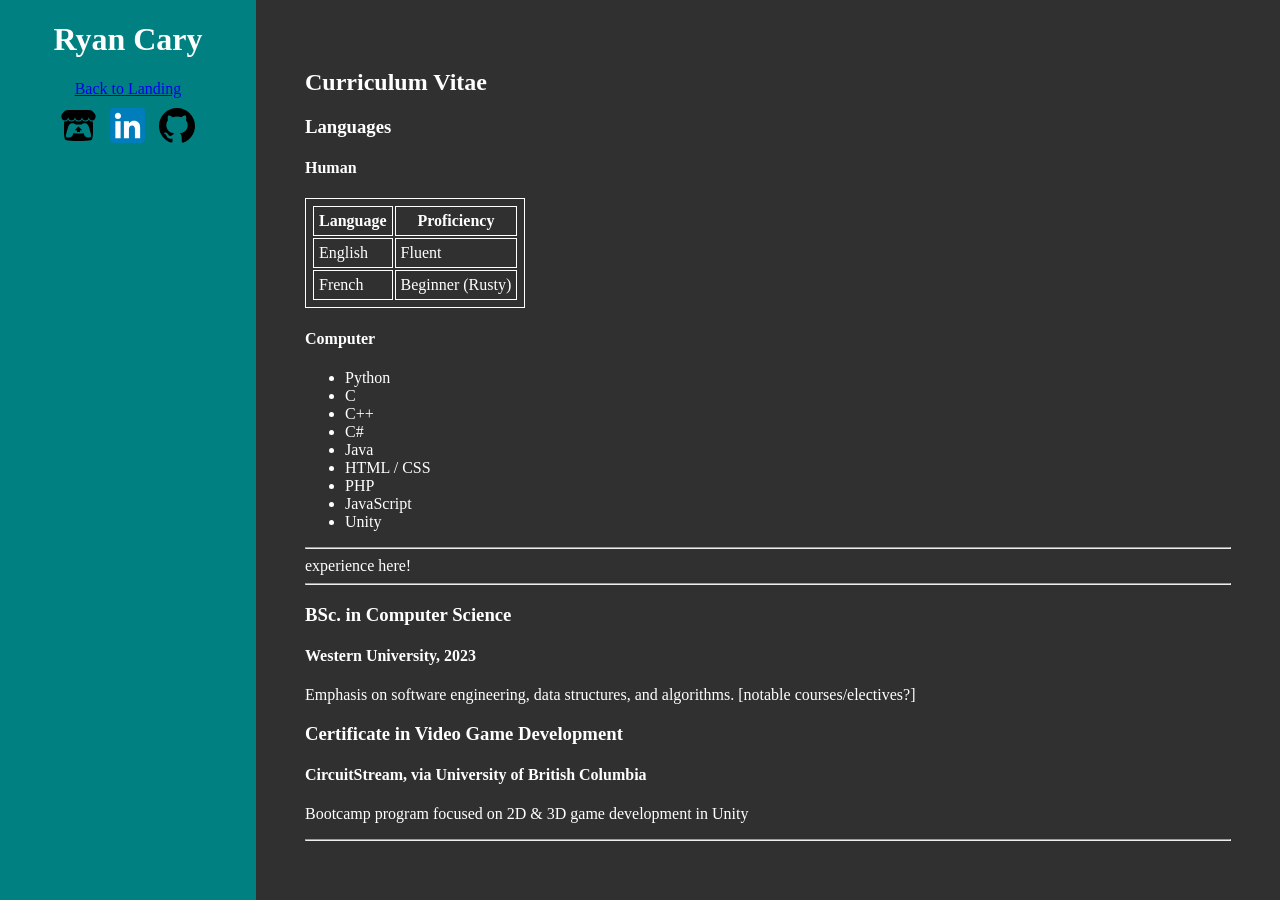
==== cv.html @ cd35bf0e "Fixed broken github link" ====
<!DOCTYPE html>
<html lang="en">
<head>
    <meta charset="UTF-8">
    <meta name="viewport" content="width=device-width, initial-scale=1.0">
    <title>Ryan Cary - CV</title>
    <link rel="stylesheet" href="./styles.css">
</head>
<body>
    
    <div class="sidebar">
        <h1>Ryan Cary</h1>
        <div>
            <a href="./index.html" rel="noreferrer">Back to Landing</a>
            <div id="logo-container">
                <a href="https://scionsword.itch.io" rel="noreferrer"><img class="social-logo" height="35" alt="itch.io_link" src="./imgs/itch-io-icon.svg"></a>
                <a href="https://www.linkedin.com/in/ryan-cary-623120285" rel="noreferrer"><img class="social-logo" height="35" alt="linkedin_link" src="./imgs/LinkedIn_icon.svg"></a>
                <a href="https://github.com/ryan-cary" rel="noreferrer"><img class="social-logo" height="35" alt="github_link" src="./imgs/GitHub_Invertocat_Black.svg"></a>
            </div>
        </div>
    </div>
    <div class="content-container">
        <h2>Curriculum Vitae</h2>
        <div id="languages">
            <h3>Languages</h3>
            <h4>Human</h4>
            <table>
                <tr>
                    <th>Language</th>
                    <th>Proficiency</th>
                </tr>
                <tr>
                    <td>English</td>
                    <td>Fluent</td>
                </tr>
                <tr>
                    <td>French</td>
                    <td>Beginner (Rusty)</td>
                </tr>
            </table>
            <h4>Computer</h4>
            <ul>
                <li>Python</li>
                <li>C</li>
                <li>C++</li>
                <li>C#</li>
                <li>Java</li>
                <li>HTML / CSS</li>
                <li>PHP</li>
                <li>JavaScript</li>
                <li>Unity</li>
            </ul>
        </div>
        <hr>
        <div id="work_experience"> 
            experience here!
        </div>
        <hr>
        <div id="edu+certs">
            <p>
                <h3>BSc. in Computer Science</h3>
                <h4>Western University, 2023</h4>
                Emphasis on software engineering, data structures, and algorithms. [notable courses/electives?]
            
                <h3>Certificate in Video Game Development</h3>
                <h4>CircuitStream, via University of British Columbia</h4>
                Bootcamp program focused on 2D & 3D game development in Unity
            </p>
        </div>
        <hr>
    </div>

</body>
</html>
---- styles.css ----
body {
  padding: 25px;
  background-color: rgb(48, 48, 48);
  color: white;
  font-size: 16px;
}

table, th, td {
  border: 1px solid white;
  padding: 5px;
}

.dark-mode {
  background-color: white;
  color: black;
}

.content-container {
    margin-left: 16rem;
    padding: 1rem;
}

/* ------- SIDEBAR ------- */

.sidebar {
    position: fixed;
    top: 0;
    left: 0;
    width: 16rem;
    height: 100%;
    text-align: center;
    background-color: teal;
    color: white;
}

#logo-container {
  margin: 5px;
}

.social-logo {
  margin: 5px;
  height: 35px;
  width: auto;
}

/* ------- CV ------ */

#cv-heading {
  color: #00ff95;
}
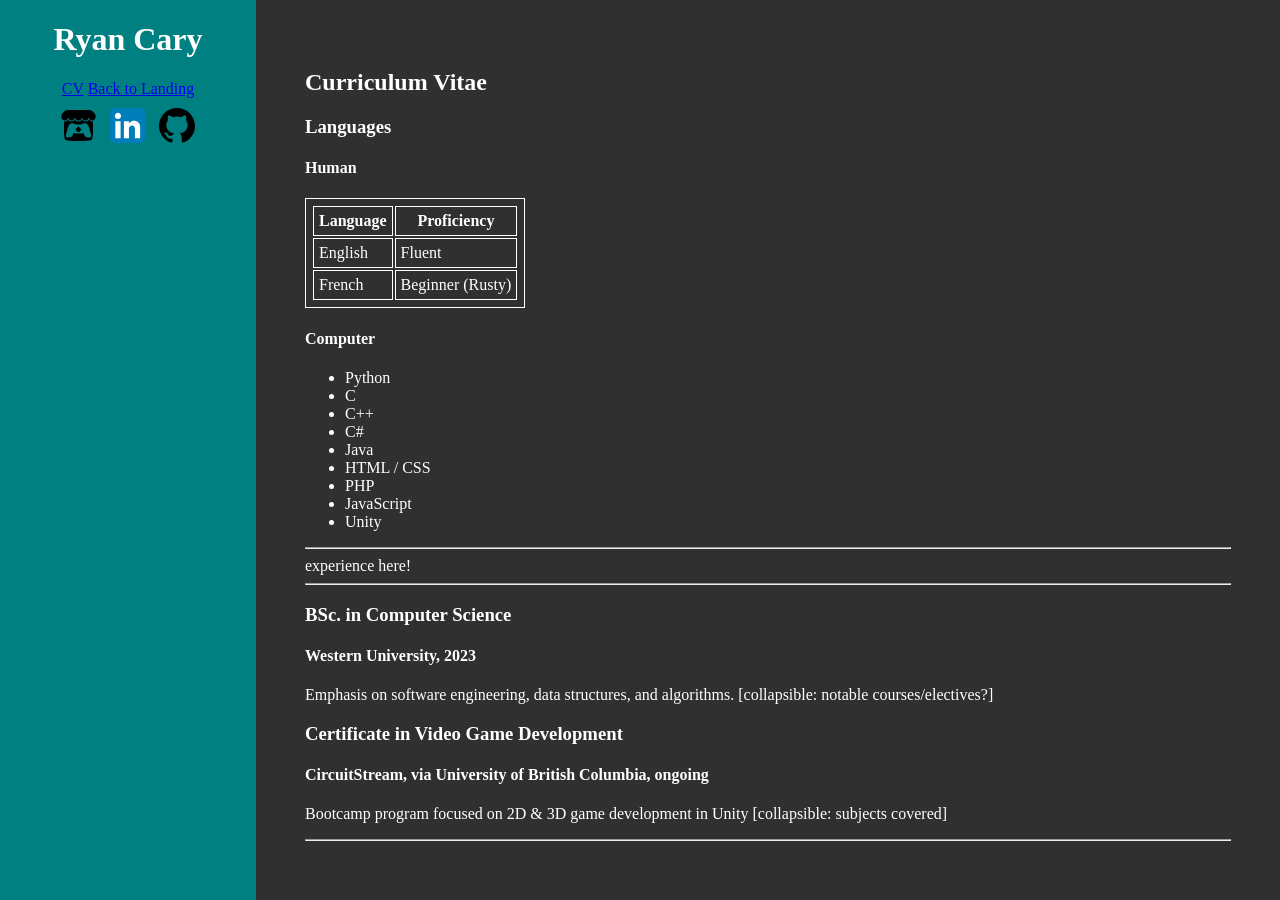
==== commit b372b3b5: "add sidebar link div" ====
--- a/cv.html
+++ b/cv.html
@@ -11,14 +11,18 @@
     <div class="sidebar">
         <h1>Ryan Cary</h1>
         <div>
-            <a href="./index.html" rel="noreferrer">Back to Landing</a>
+            <div id="sidebar-links">
+                <a href="./cv.html" rel="noreferrer">CV</a>
+                <a href="./index.html" rel="noreferrer">Back to Landing</a>
+            </div>
             <div id="logo-container">
-                <a href="https://scionsword.itch.io" rel="noreferrer"><img class="social-logo" height="35" alt="itch.io_link" src="./imgs/itch-io-icon.svg"></a>
-                <a href="https://www.linkedin.com/in/ryan-cary-623120285" rel="noreferrer"><img class="social-logo" height="35" alt="linkedin_link" src="./imgs/LinkedIn_icon.svg"></a>
-                <a href="https://github.com/ryan-cary" rel="noreferrer"><img class="social-logo" height="35" alt="github_link" src="./imgs/GitHub_Invertocat_Black.svg"></a>
+                <a href="https://scionsword.itch.io" rel="noreferrer" target="_blank"><img class="social-logo" height="35" alt="itch.io_link" src="./imgs/itch-io-icon.svg"></a>
+                <a href="https://www.linkedin.com/in/ryan-cary-623120285" rel="noreferrer" target="_blank"><img class="social-logo" height="35" alt="linkedin_link" src="./imgs/LinkedIn_icon.svg"></a>
+                <a href="https://github.com/ryan-cary" rel="noreferrer" target="_blank"><img class="social-logo" height="35" alt="github_link" src="./imgs/GitHub_Invertocat_Black.svg"></a>
             </div>
         </div>
     </div>
+
     <div class="content-container">
         <h2>Curriculum Vitae</h2>
         <div id="languages">
@@ -60,11 +64,11 @@
             <p>
                 <h3>BSc. in Computer Science</h3>
                 <h4>Western University, 2023</h4>
-                Emphasis on software engineering, data structures, and algorithms. [notable courses/electives?]
+                Emphasis on software engineering, data structures, and algorithms. [collapsible: notable courses/electives?]
             
                 <h3>Certificate in Video Game Development</h3>
-                <h4>CircuitStream, via University of British Columbia</h4>
-                Bootcamp program focused on 2D & 3D game development in Unity
+                <h4>CircuitStream, via University of British Columbia, ongoing</h4>
+                Bootcamp program focused on 2D & 3D game development in Unity [collapsible: subjects covered]
             </p>
         </div>
         <hr>
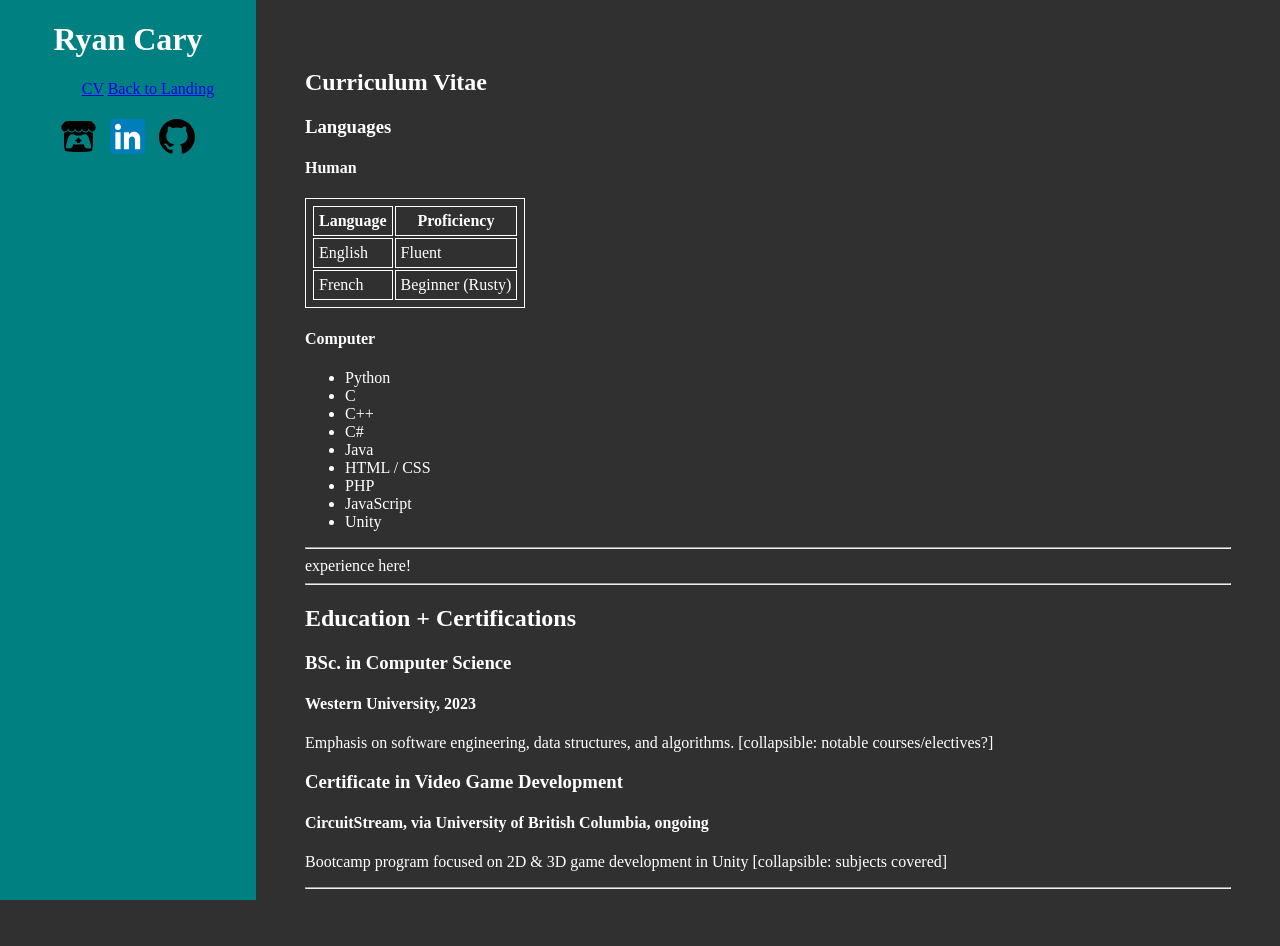
==== commit f84aabd0: "Add education header" ====
--- a/cv.html
+++ b/cv.html
@@ -11,10 +11,10 @@
     <div class="sidebar">
         <h1>Ryan Cary</h1>
         <div>
-            <div id="sidebar-links">
+            <ul id="sidebar-links">
                 <a href="./cv.html" rel="noreferrer">CV</a>
                 <a href="./index.html" rel="noreferrer">Back to Landing</a>
-            </div>
+            </ul>
             <div id="logo-container">
                 <a href="https://scionsword.itch.io" rel="noreferrer" target="_blank"><img class="social-logo" height="35" alt="itch.io_link" src="./imgs/itch-io-icon.svg"></a>
                 <a href="https://www.linkedin.com/in/ryan-cary-623120285" rel="noreferrer" target="_blank"><img class="social-logo" height="35" alt="linkedin_link" src="./imgs/LinkedIn_icon.svg"></a>
@@ -61,6 +61,7 @@
         </div>
         <hr>
         <div id="edu+certs">
+            <h2>Education + Certifications</h2>
             <p>
                 <h3>BSc. in Computer Science</h3>
                 <h4>Western University, 2023</h4>
--- a/styles.css
+++ b/styles.css
@@ -1,3 +1,9 @@
+/*
+* {
+  border: solid red 1px;
+}
+*/
+
 body {
   padding: 25px;
   background-color: rgb(48, 48, 48);
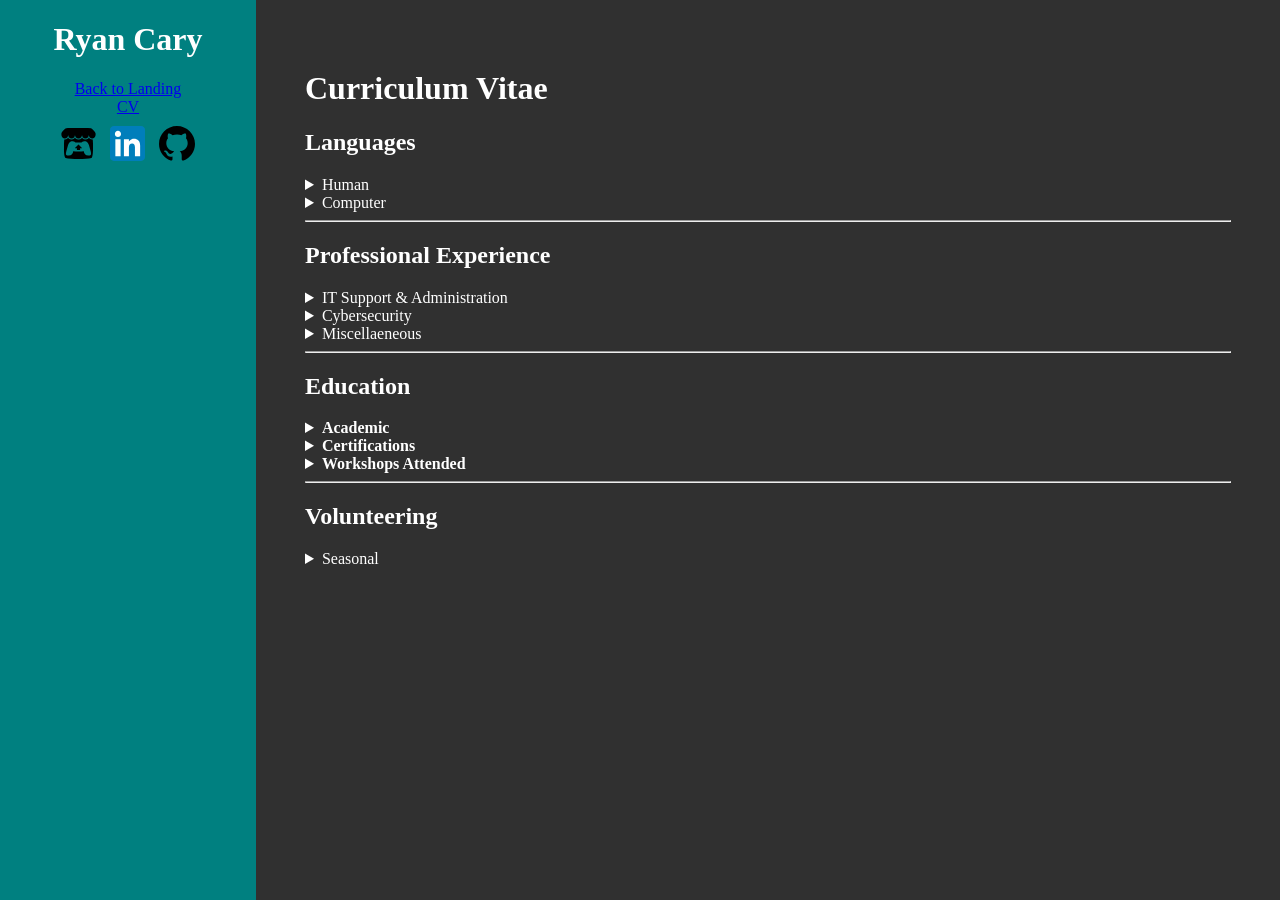
==== commit 9bf8804c: "Condensed CV into <details> menus" ====
--- a/cv.html
+++ b/cv.html
@@ -11,10 +11,10 @@
     <div class="sidebar">
         <h1>Ryan Cary</h1>
         <div>
-            <ul id="sidebar-links">
-                <a href="./cv.html" rel="noreferrer">CV</a>
-                <a href="./index.html" rel="noreferrer">Back to Landing</a>
-            </ul>
+            <a href="./index.html" rel="noreferrer">Back to Landing</a>
+            <br>
+            <a href="./cv.html" rel="noreferrer">CV</a>
+            <br>
             <div id="logo-container">
                 <a href="https://scionsword.itch.io" rel="noreferrer" target="_blank"><img class="social-logo" height="35" alt="itch.io_link" src="./imgs/itch-io-icon.svg"></a>
                 <a href="https://www.linkedin.com/in/ryan-cary-623120285" rel="noreferrer" target="_blank"><img class="social-logo" height="35" alt="linkedin_link" src="./imgs/LinkedIn_icon.svg"></a>
@@ -24,11 +24,13 @@
     </div>
 
     <div class="content-container">
-        <h2>Curriculum Vitae</h2>
+        <h1>Curriculum Vitae</h1>
+        <!--LANGUAGES-->
         <div id="languages">
-            <h3>Languages</h3>
-            <h4>Human</h4>
-            <table>
+            <h2>Languages</h2>
+            <details>
+                <summary>Human</summary>
+                <table>
                 <tr>
                     <th>Language</th>
                     <th>Proficiency</th>
@@ -41,9 +43,16 @@
                     <td>French</td>
                     <td>Beginner (Rusty)</td>
                 </tr>
+                <tr>
+                    <td>Russian</td>
+                    <td>Beginner (Rusty)</td>
+                </tr>
             </table>
-            <h4>Computer</h4>
-            <ul>
+            </details>
+            
+            <details>
+                <summary>Computer</summary>
+                <ul>
                 <li>Python</li>
                 <li>C</li>
                 <li>C++</li>
@@ -54,25 +63,53 @@
                 <li>JavaScript</li>
                 <li>Unity</li>
             </ul>
+            </details>
         </div>
         <hr>
+        <!--WORK EXPERIENCE-->
         <div id="work_experience"> 
-            experience here!
+            <h2>Professional Experience</h2>
+            <details>
+                <summary>IT Support & Administration</summary>
+                <p>GPS CANADA TRACK, ISLAND SONS INC., ZUCORAHOME</p>
+            </details>
+            <details>
+                <summary>Cybersecurity</summary>
+                <p>CHURCH & DWIGHT CO., INC.</p>
+            </details>
+            <details>
+                <summary>Miscellaeneous</summary>
+                <p>ARVA MILLHOUSE BAKERY, AV INDEPENDENT CONTRACTING</p>
+            </details>
         </div>
         <hr>
+        <!--EDUCATION + CERTIFICATIONS-->
         <div id="edu+certs">
-            <h2>Education + Certifications</h2>
-            <p>
-                <h3>BSc. in Computer Science</h3>
-                <h4>Western University, 2023</h4>
-                Emphasis on software engineering, data structures, and algorithms. [collapsible: notable courses/electives?]
-            
-                <h3>Certificate in Video Game Development</h3>
-                <h4>CircuitStream, via University of British Columbia, ongoing</h4>
-                Bootcamp program focused on 2D & 3D game development in Unity [collapsible: subjects covered]
-            </p>
+            <h2>Education</h2>
+            <details>
+                <summary><b>Academic</b></summary>
+                <p>B.Sc. in Computer Science | Western University, 2023<br>Emphasis on software engineering, data structures, and algorithms. [collapsible: notable courses/electives?]</p>
+            </details>
+            <details>
+                <summary><b>Certifications</b></summary>
+                <p>Certificate in Game Development | CircuitStream, ongoing<br>Bootcamp program focused on 2D & 3D game development in Unity [collapsible: subjects covered]</br></p>
+            </details>
+            <details>
+                <summary><b>Workshops Attended</b></summary>
+                <p>Research Computing Summer School | Digital Research Alliance of Canada via SFU Research Computing Group, 2026<br>High-performance computing, Code parallelization, R optimization, Python polars, Python parallel scripting</p>
+            </details>
         </div>
         <hr>
+        <!--VOLUNTEERING-->
+        <div id="volunteer-exp">
+            <h2>Volunteering</h2>
+            <details>
+                <summary>Seasonal</summary>
+                <p>Invasive Species Removal | ISCMV, since 2025<br>
+                    Native Species Planting | ISCMV, since 2026<br>
+                    Production Team | Vancouver Fringe Festival, 2026</p>
+            </details>
+        </div>
     </div>
 
 </body>
--- a/styles.css
+++ b/styles.css
@@ -43,6 +43,11 @@
   margin: 5px;
 }
 
+#sidebar-links {
+  list-style:none;
+  text-align:center;
+}
+
 .social-logo {
   margin: 5px;
   height: 35px;
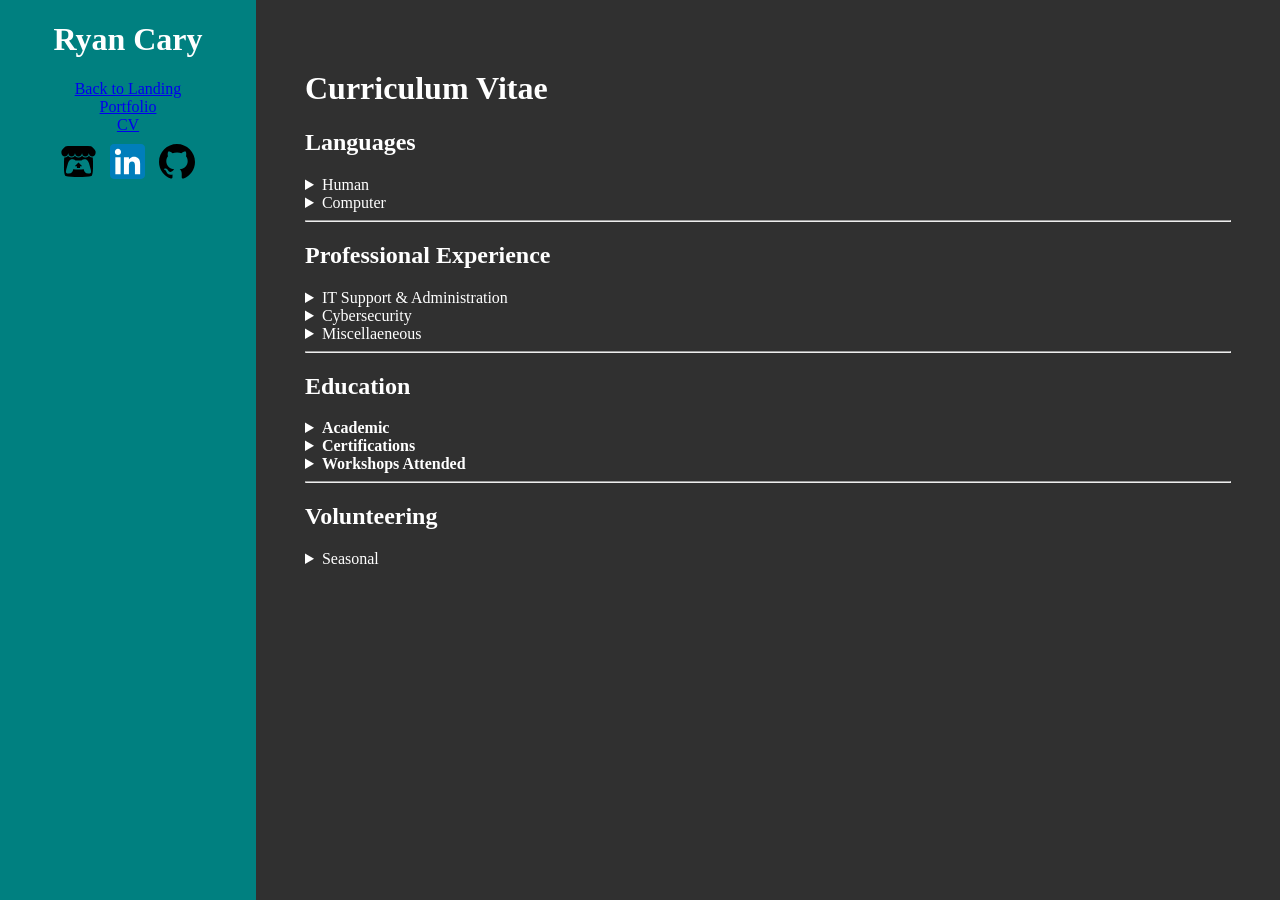
==== commit 4e03bc9e: "Add portfolio page" ====
--- a/cv.html
+++ b/cv.html
@@ -12,6 +12,8 @@
         <h1>Ryan Cary</h1>
         <div>
             <a href="./index.html" rel="noreferrer">Back to Landing</a>
+            <br>
+            <a href="./portfolio.html" rel="noreferrer">Portfolio</a>
             <br>
             <a href="./cv.html" rel="noreferrer">CV</a>
             <br>
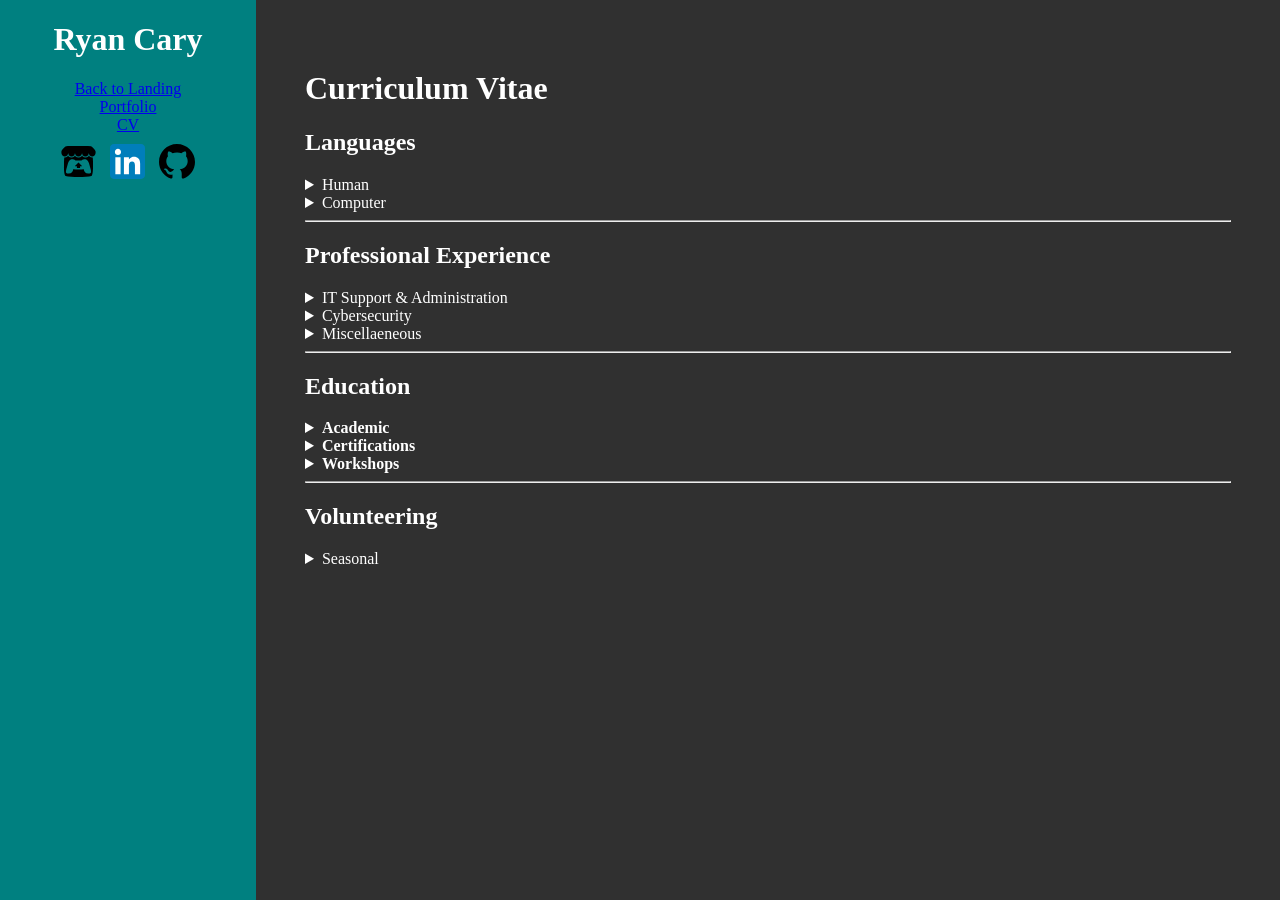
==== commit dd9f3143: "Update workshop label" ====
--- a/cv.html
+++ b/cv.html
@@ -97,7 +97,7 @@
                 <p>Certificate in Game Development | CircuitStream, ongoing<br>Bootcamp program focused on 2D & 3D game development in Unity [collapsible: subjects covered]</br></p>
             </details>
             <details>
-                <summary><b>Workshops Attended</b></summary>
+                <summary><b>Workshops</b></summary>
                 <p>Research Computing Summer School | Digital Research Alliance of Canada via SFU Research Computing Group, 2026<br>High-performance computing, Code parallelization, R optimization, Python polars, Python parallel scripting</p>
             </details>
         </div>
